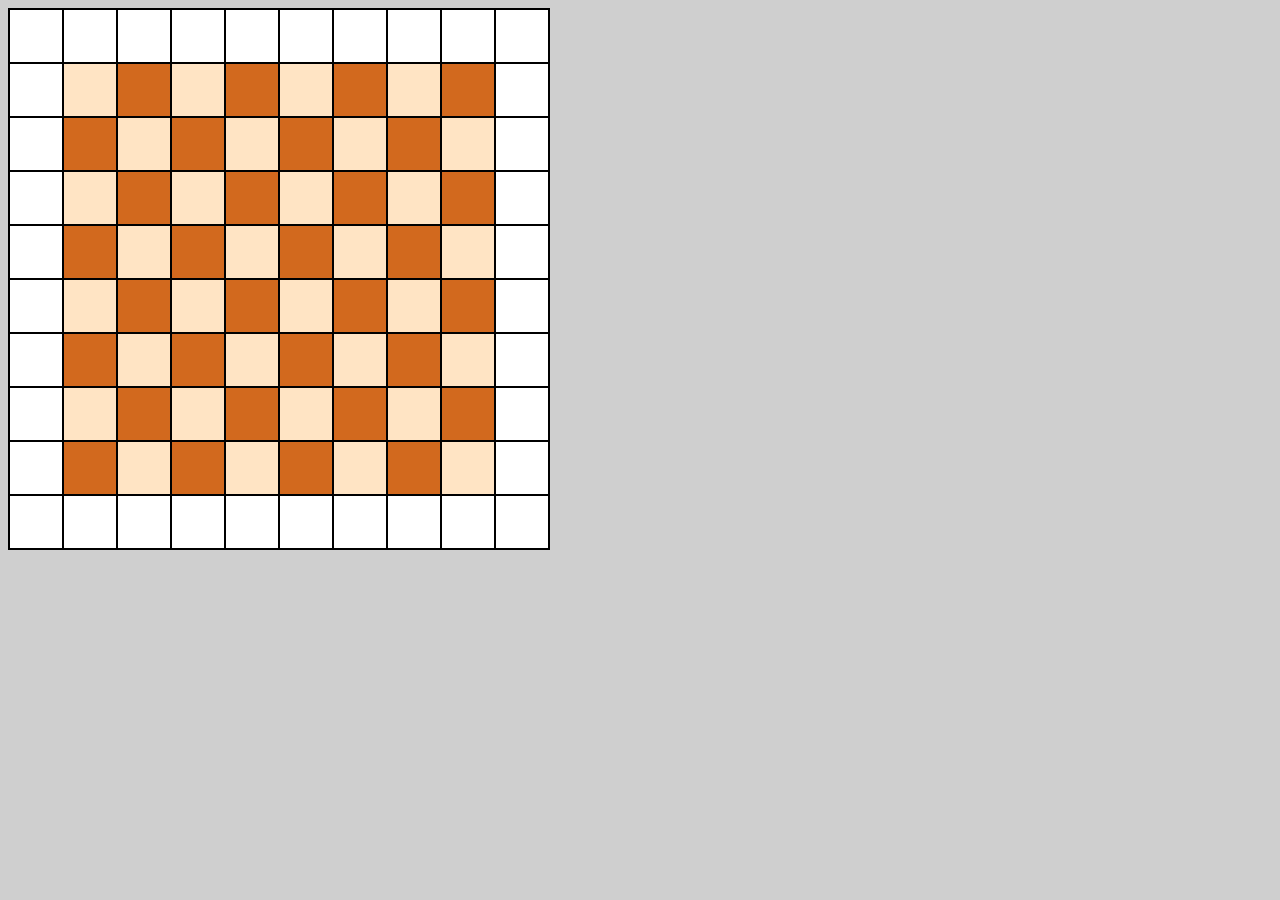
==== index.html @ 6fb9a2f2 "board renderer done" ====
<!DOCTYPE html>
<html lang="en">
<head>
    <meta charset="UTF-8">
    <meta name="viewport" content="width=device-width, initial-scale=1.0">
    <meta http-equiv="X-UA-Compatible" content="ie=edge">
    <title>Chessboard</title>
    <link rel="stylesheet" href="styles/styles.css">
</head>
<body>
    <script src="scripts/renderer.js"></script>
    <script src="scripts/main.js"></script>
</body>
</html>
---- styles/styles.css ----
html {
    background: #cfcfcf;
}

table {
    border-collapse: collapse;
    background: rgb(131, 205, 240);
}

td {
    width: 50px;
    height: 50px;
    border: 2px solid black;
}

.user {
    background: darkred;
}

/* ---------------------------------------- */
.lightCell {
    background-color: bisque;
}

.darkCell {
    background-color: chocolate;
}

.edgeCell {
    background-color: #fff;
}
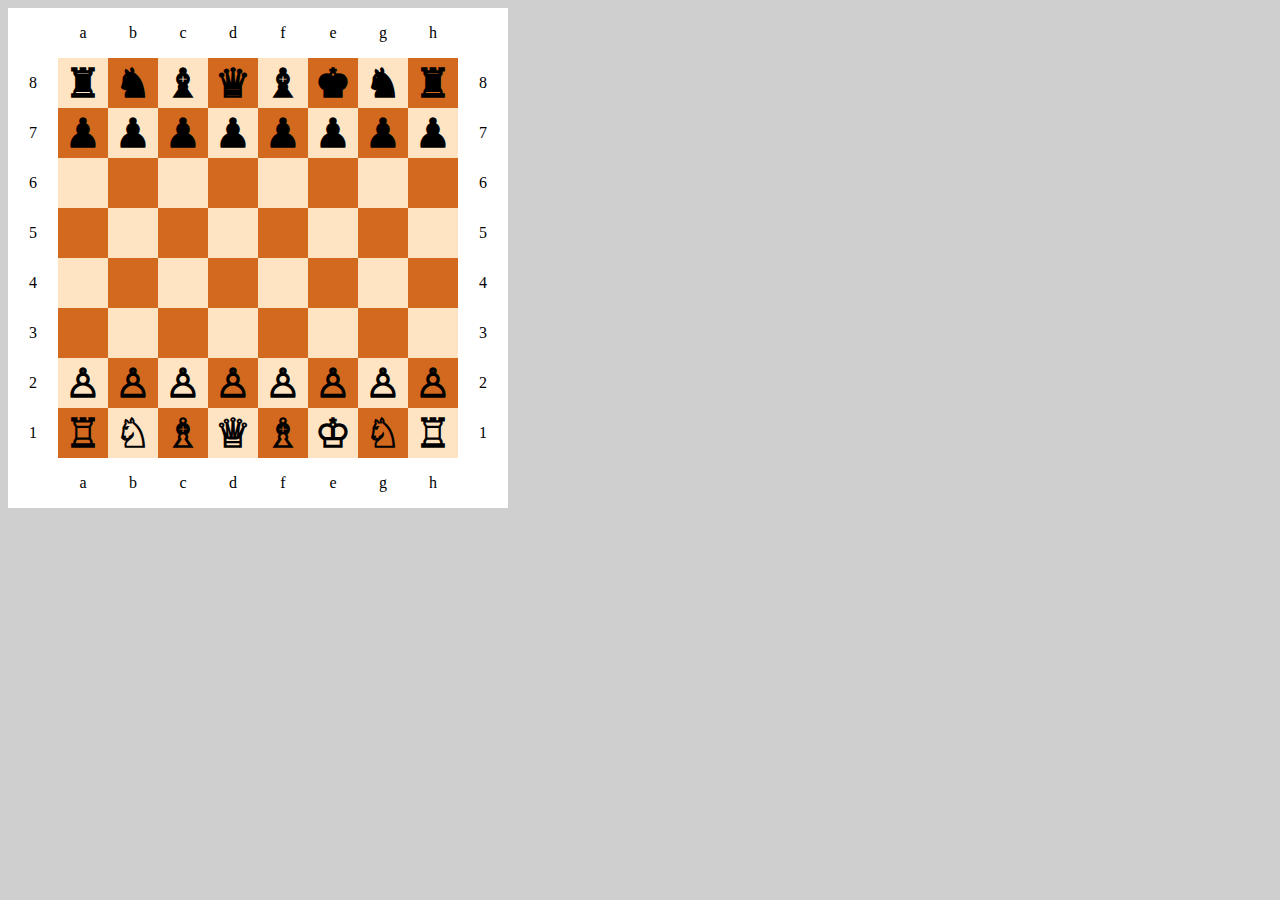
==== commit d30a8845: "figures setup done" ====
--- a/index.html
+++ b/index.html
@@ -9,6 +9,7 @@
 </head>
 <body>
     <script src="scripts/renderer.js"></script>
+    <script src="scripts/position.js"></script>
     <script src="scripts/main.js"></script>
 </body>
 </html>--- a/styles/styles.css
+++ b/styles/styles.css
@@ -10,7 +10,10 @@
 td {
     width: 50px;
     height: 50px;
-    border: 2px solid black;
+    /* border: 2px solid black; */
+    padding: 0;
+    text-align: center;
+
 }
 
 .user {
@@ -20,10 +23,14 @@
 /* ---------------------------------------- */
 .lightCell {
     background-color: bisque;
+    font-size: 2.5rem;
+    font-weight: bold;
 }
 
 .darkCell {
     background-color: chocolate;
+    font-size: 2.5rem;
+    font-weight: bold;
 }
 
 .edgeCell {
